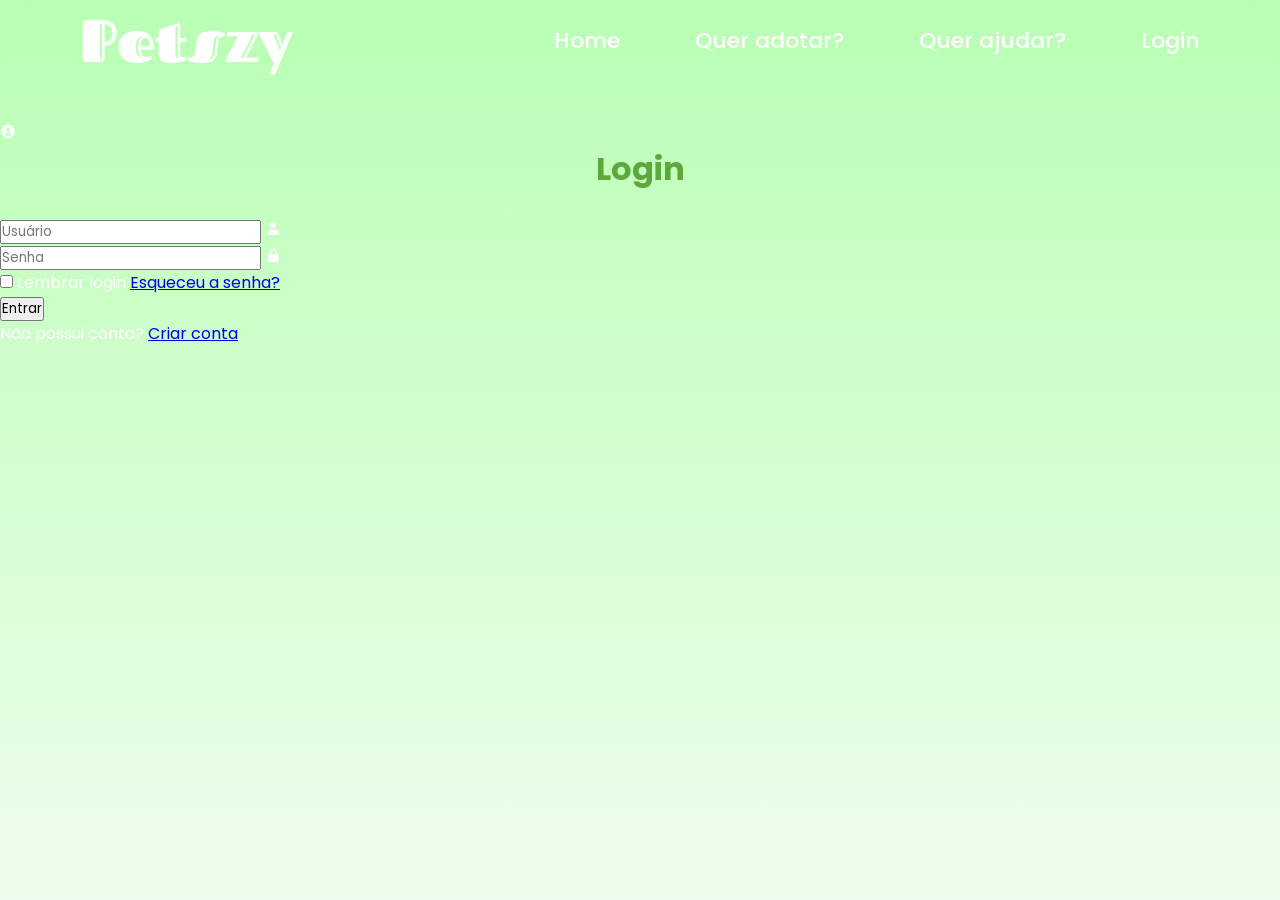
==== login.html @ 81985bf3 "Add files via upload" ====
<!DOCTYPE html>
<html lang="pt-br">

<head>
    <meta charset="UTF-8">
    <meta name="viewport" content="width=device-width, initial-scale=1.0">

    <title>Login | Petszy</title>

    <link href='https://unpkg.com/boxicons@2.1.4/css/boxicons.min.css' rel='stylesheet'>

    <link rel="preconnect" href="https://fonts.googleapis.com">
    <link rel="preconnect" href="https://fonts.gstatic.com" crossorigin>

    <link href="https://fonts.googleapis.com/css2?family=Fascinate+Inline&family=Poppins:wght@300;400;500;600&display=swap" rel="stylesheet">

    <link rel="stylesheet" href="style.css">
</head>

<body class="login-page">

    <header class="home-header">

        <a href="#" class="logo">Petszy</a>

        <nav class="nav">

            <a href="index.html">Home</a>
            <a href="Queradotar.html">Quer adotar?</a>
            <a href="Querajudar.html">Quer ajudar?</a>
            <a href="login.html">Login</a>

        </nav>

        <div class="menu-hamburguer" onclick="abrirMenu()">

            <div class="linha"></div>
            <div class="linha"></div>
            <div class="linha"></div>

        </div>

    </header>

    <main class="container">

        <form id="form-login">

            <div class="avatar-login">
    <i class='bx bxs-user-circle'></i>
</div>

            <h1>Login</h1>
      

            <div class="input-box">
                <input placeholder="Usuário" type="email" name="email" id="email" required>
                <i class='bx bxs-user'></i>
            </div>

            <div class="input-box">
                <input placeholder="Senha" type="password" name="senha" id="senha" required>
                <i class='bx bxs-lock-alt'></i>
            </div>

            <div class="lembrar">

                <label>
                  <input type="checkbox" id="lembrar">
                       Lembrar login
                </label>

                <a href="redefinir-senha.html">Esqueceu a senha?</a>

            </div>

            <button type="button" class="btn-login" onclick="fazerLogin()">
                Entrar
            </button>

            <div class="cadastro">
                <p>
                    Não possui conta?
                   <a href="cadastro.html">Criar conta</a>
                </p>
            </div>

        </form>

    </main>

    </main>

    <script src="script.js"></script>

<script>

function fazerLogin(){

    localStorage.setItem("usuarioLogado", "true");

    const parametros = new URLSearchParams(window.location.search);

    const destino = parametros.get("destino");

    if(destino){

        window.location.href = destino;

    }else{

        window.location.href = "index.html";

    }

}

</script>

</body>
</html>
---- style.css ----
*{
    margin: 0;
    padding: 0;
    box-sizing: border-box;
    font-family: 'Poppins', sans-serif;
}

/* ===================================
   BODY
=================================== */

body{
    min-height: 100vh;
    overflow-x: hidden;
    color: white;
    background: #111;
}

/* ===================================
   HEADER / NAVBAR
=================================== */

header{
    width: 100%;
    height: 80px;

    display: flex;
    align-items: center;
    justify-content: space-between;

    padding: 0 80px;

    position: fixed;
    top: 0;
    left: 0;

    z-index: 999;

    backdrop-filter: blur(10px);
    
}

/* LOGO */

.logo{
    color: rgb(245, 243, 243);
    text-decoration: none;

    font-family: 'Fascinate Inline', system-ui;

    font-size: 45px;
    font-weight: normal;
    -webkit-text-stroke: 1.5px #8474ec, rgb(215, 123, 241), rgb(163, 247, 169);
}

/* MENU */

.nav{
    display: flex;
    gap: 50px;
}

.nav a{
    text-decoration: none;
    color: white;
    font-size: 22px;
    transition: 0.3s;
}

.nav a:hover{
    color: #d8a9ff;
}


/* ===================================
   HOME
=================================== */

.home{
    min-height: 100vh;

    background:
    linear-gradient(
        135deg,
        rgba(102, 152, 245, 0.95),
        rgba(206, 215, 232, 0.92)
    ),
    url('img/pets-bg.jpg');

    background-size: cover;
    background-position: center;

    display: flex;
    align-items: center;
    justify-content: center;

    padding: 120px 8%;
}

.home-content{
    max-width: 700px;
    animation: fadeUp 1s ease;
}

.home-content h1{
    font-size: 65px;
    margin-bottom: 20px;
}

.home-content p{
    font-size: 20px;
    line-height: 1.8;
}

.home-header{
    background: linear-gradient(90deg, #5658ce);
}
/* ===================================
   QUER ADOTAR
=================================== */

.adotar{
    min-height: 100vh;

    padding: 150px 8%;

    background: linear-gradient(
        135deg,
        #b452f5,
        #e2caf3
    );
}

.adotar h2{
    text-align: center;
    font-size: 55px;
    margin-bottom: 60px;
}

.cards{
    display: grid;

    grid-template-columns:
    repeat(auto-fit, minmax(280px, 1fr));

    gap: 35px;
}

.card{
    background: rgba(255,255,255,0.12);

    border-radius: 30px;

    overflow: hidden;

    transition: 0.4s;

    backdrop-filter: blur(10px);

    box-shadow: 0 15px 40px rgba(0,0,0,0.25);
}

.card:hover{
    transform: translateY(-10px);
}

.card img{
    width: 100%;
    height: 280px;
    object-fit: cover;
}

.card-content{
    padding: 25px;
}

.card-content h3{
    font-size: 28px;
    margin-bottom: 10px;
}

.card-content p{
    font-size: 17px;
    line-height: 1.6;
}
.adotar-header{
    background: linear-gradient(90deg, #4a3654);
}
/* ===================================
   QUER AJUDAR
=================================== */

*{
    margin: 0;
    padding: 0;
    box-sizing: border-box;
}

body{
    font-family: Arial, Helvetica, sans-serif;
}

.ajudar{
    background: linear-gradient(to bottom,#b8ffb3,#eefded);
    min-height: 100vh;
}

/* HEADER */

.ajudar-header{

    width: 100%;
    height: 70px;

    background: #6fcf4f;

    display: flex;
    justify-content: space-between;
    align-items: center;

    padding: 0 5%;

    position: sticky;
    top: 0;

    z-index: 1000;

    box-shadow: 0 3px 12px rgba(0,0,0,0.12);

}

.logo{

    text-decoration: none;

    font-family: "Fascinate Inline", system-ui;

    font-size: 34px;

    color: white;

}

.nav{

    display: flex;
    gap: 30px;

}

.nav a{

    text-decoration: none;

    color: white;

    font-size: 17px;
    font-weight: bold;

    transition: 0.3s;

}

.nav a:hover{

    color: #d7ffd0;

}

.menu-hamburguer{

    display: none;

    flex-direction: column;

    gap: 5px;

    cursor: pointer;

}

.linha{

    width: 28px;
    height: 3px;

    background: white;

    border-radius: 5px;

}

/* FRASE TOPO */

.topo-frase{

    width: 100%;
    padding: 30px 5% 15px;
    text-align: center;

}

.topo-frase h2{

    color: #3f6b14;
    font-size: 38px;
    font-weight: 900;

}

/* HERO */

.hero-ajuda{

    width: 100%;
    min-height: 180px;

    background-image:
    linear-gradient(rgba(0,0,0,0.45),rgba(0,0,0,0.45)),
    url('https://images.unsplash.com/photo-1517849845537-4d257902454a?q=80&w=1400&auto=format&fit=crop');

    background-size: cover;
    background-position: center;

    display: flex;
    justify-content: space-between;
    align-items: center;

    padding: 20px 5%;

    border-bottom-left-radius: 35px;
    border-bottom-right-radius: 35px;

    box-shadow: 0 8px 20px rgba(0,0,0,0.15);

}

.logo-hero{

    background: #8cc63f;

    padding: 12px 22px;

    border-radius: 0 0 40px 40px;

}

.logo-hero h1{

    font-family: "Fascinate Inline", system-ui;

    font-size: 42px;

    color: #d7b2ff;

}

.logo-hero p{

    color: white;
    text-align: center;
    font-weight: bold;
    font-size: 14px;

}

.titulo-hero{

    color: #a5ff56;
    font-size: 38px;
    font-weight: 900;
    text-shadow: 2px 2px 0 #4f6b17;

}

.como-doar{

    color: #b7ff68;
    font-size: 48px;
    font-weight: 900;
    line-height: 48px;
    text-align: center;
    text-shadow: 2px 2px 0 #4f6b17;

}

/* CONTAINER */

.container-ajuda{

    display: flex;
    justify-content: center;
    align-items: flex-start;
    gap: 35px;
    flex-wrap: wrap;
    padding: 50px 5% 70px;

}

/* CARDS */

.card-ajuda{

    width: 340px;
    background: white;
    border-radius: 25px;
    padding: 28px;
    box-shadow: 0 10px 25px rgba(0,0,0,0.12);
    transition: 0.3s;

}

.card-ajuda:hover{

    transform: translateY(-6px);

}

.card-ajuda h1{

    font-size: 34px;
    line-height: 36px;
    color: #7fb12d;
    margin-bottom: 20px;

}

.titulo-produto{

    font-size: 34px !important;
    line-height: 36px !important;

}

.btn-doar{

    width: 140px;
    height: 48px;
    border: none;
    border-radius: 12px;
    background: linear-gradient(to right,#111,#333);
    color: white;
    font-size: 17px;
    font-weight: bold;
    cursor: pointer;
    margin-bottom: 22px;

}

.balao{

    background: #f8f8f8;
    border: 3px solid #1d1d1d;
    border-radius: 22px;
    padding: 22px;
    position: relative;
    line-height: 30px;
    font-size: 17px;

}

.pix-box{

    margin-top: 18px;
    background: white;
    border: 2px dashed #2d8f4d;
    border-radius: 12px;
    padding: 14px;

}

.pix-box h3{

    color: #2d8f4d;
    margin-bottom: 10px;

}

.pagamentos{

    font-weight: bold;
    line-height: 32px;
    color: #222;

}

.lista{

    margin-top: 15px;
    line-height: 32px;
    color: #222;
    font-weight: bold;

}

/* LATERAL */

.info-lateral{

    width: 300px;
    background: linear-gradient(to bottom,#63d4b2,#8ce9cf);
    border-radius: 30px;
    padding: 40px 28px;
    box-shadow: 0 10px 25px rgba(0,0,0,0.12);
    margin: 80px auto 0 auto;
    display: flex;
    justify-content: center;
    align-items: center;

}

.info-lateral p{

    text-align: center;
    font-size: 19px;
    line-height: 38px;
    color: #083126;
    font-weight: bold;

}

/* RESPONSIVO */

@media(max-width: 768px){

    .menu-hamburguer{
        display: flex;
    }

    .nav{

        display: none;
        flex-direction: column;
        position: absolute;
        top: 70px;
        right: 5%;
        background: #6fcf4f;
        padding: 20px;
        border-radius: 15px;

    }

    .nav.ativo{
        display: flex;
    }

    .hero-ajuda{

        flex-direction: column;
        text-align: center;
        gap: 20px;

    }

}
/* ===================================
   PAGAMENTO
=================================== */

body{
    font-family: Arial, Helvetica, sans-serif;
    background: linear-gradient(to bottom,#b8ffb3,#eefded);
    min-height: 100vh;
    margin: 0;
    padding-top: 120px;
}

.caixa{
    background: white;
    width: 400px;
    padding: 35px;
    border-radius: 25px;
    box-shadow: 0 10px 25px rgba(0,0,0,0.15);

    margin: 0 auto;
}

h1{

    text-align: center;
    color: #5ca83b;
    margin-bottom: 25px;

}

.valores{

    display: flex;
    gap: 10px;
    flex-wrap: wrap;
    margin-bottom: 25px;

}

.valor{

    flex: 1;
    min-width: 80px;
    height: 50px;

    border: none;
    border-radius: 12px;

    background: #6fcf4f;
    color: white;

    font-size: 18px;
    font-weight: bold;

    cursor: pointer;

}

select{

    width: 100%;
    height: 50px;

    border-radius: 12px;
    border: 2px solid #ccc;

    padding: 10px;
    margin-bottom: 25px;

    font-size: 16px;

}

.btn-pagar{

    width: 100%;
    height: 50px;

    border: none;
    border-radius: 12px;

    background: black;
    color: white;

    font-size: 18px;
    font-weight: bold;

    cursor: pointer;

}

.header-petszy{
    width: 100%;
    height: 85px;
    background: #9be7a1;
    display: flex;
    justify-content: space-between;
    align-items: center;
    padding: 0 70px;
    position: fixed;
    top: 0;
    left: 0;
    z-index: 1000;
    box-shadow: 0 2px 10px rgba(0,0,0,0.10);
}

.logo{
    text-decoration: none;
    font-family: "Fascinate Inline", system-ui;
    font-size: 60px;
    color: white;
    line-height: 1;
}

.nav{
    display: flex;
    align-items: center;
    gap: 75px;
}

.nav a{
    text-decoration: none;
    color: white;
    font-size: 22px;
    font-weight: 500;
}



/* ===================================
   FOOTER
=================================== */

footer{
    background: #111;

    padding: 40px 8%;

    text-align: center;

    color: #bbb;
}

/* ===================================
   ANIMAÇÃO
=================================== */

@keyframes fadeUp{

    from{
        opacity: 0;
        transform: translateY(50px);
    }

    to{
        opacity: 1;
        transform: translateY(0);
    }
}

/* ===================================
   RESPONSIVO
=================================== */

@media(max-width: 900px){

    header{
        padding: 0 25px;
    }

    .logo{
        font-size: 35px;
    }

    .nav{
        gap: 20px;
    }

    .nav a{
        font-size: 16px;
    }

    .home-content h1{
        font-size: 42px;
    }

    .home-content p{
        font-size: 17px;
    }

    .adotar h2,
    .ajudar h2{
        font-size: 40px;
    }

    .login-box{
        width: 90%;
    }
}
/* ===================================
   MOBILE E TELAS PEQUENAS
=================================== */

@media(max-width: 900px){

    /* HEADER */

    header{
        padding: 0 20px;
        height: 70px;
    }

    /* LOGO */

    .logo{
        font-size: 32px;
    }

    /* MENU */

    .nav{
        gap: 20px;
    }

    .nav a{
        font-size: 15px;
    }

    /* HOME */

    .home{
        padding: 120px 25px;
        text-align: center;
    }

    .home-content h1{
        font-size: 42px;
    }

    .home-content p{
        font-size: 16px;
        line-height: 1.7;
    }

    /* TITULOS */

    .adotar h2,
    .ajudar h2{
        font-size: 38px;
    }

    /* CARDS */

    .cards,
    .doacoes{
        grid-template-columns: 1fr;
    }

    .card img{
        height: 240px;
    }

    /* LOGIN */

    .login-box{
        width: 95%;
        padding: 35px 20px;
    }

}


/* ===================================
   CELULARES PEQUENOS
=================================== */

@media(max-width: 600px){

    /* HEADER */

    header{
        flex-direction: column;
        justify-content: center;
        gap: 10px;

        height: auto;

        padding: 15px;
    }

    /* LOGO */

    .logo{
        font-size: 28px;
    }

    /* MENU */

    .nav{
        flex-wrap: wrap;
        justify-content: center;
        gap: 15px;
    }

    .nav a{
        font-size: 14px;
    }

    /* HOME */

    .home{
        padding-top: 160px;
    }

    .home-content h1{
        font-size: 32px;
    }

    .home-content p{
        font-size: 15px;
    }

    /* SEÇÕES */

    .adotar,
    .ajudar{
        padding: 160px 20px 60px;
    }

    .adotar h2,
    .ajudar h2{
        font-size: 30px;
    }

    /* CARDS */

    .card-content h3,
    .doacao-box h3{
        font-size: 24px;
    }

    .card-content p,
    .doacao-box p{
        font-size: 15px;
    }

    /* LOGIN */

    .login-box h2{
        font-size: 30px;
    }

    .input-box input{
        padding: 15px;
    }

    .btn{
        padding: 14px;
        font-size: 16px;
    }

}
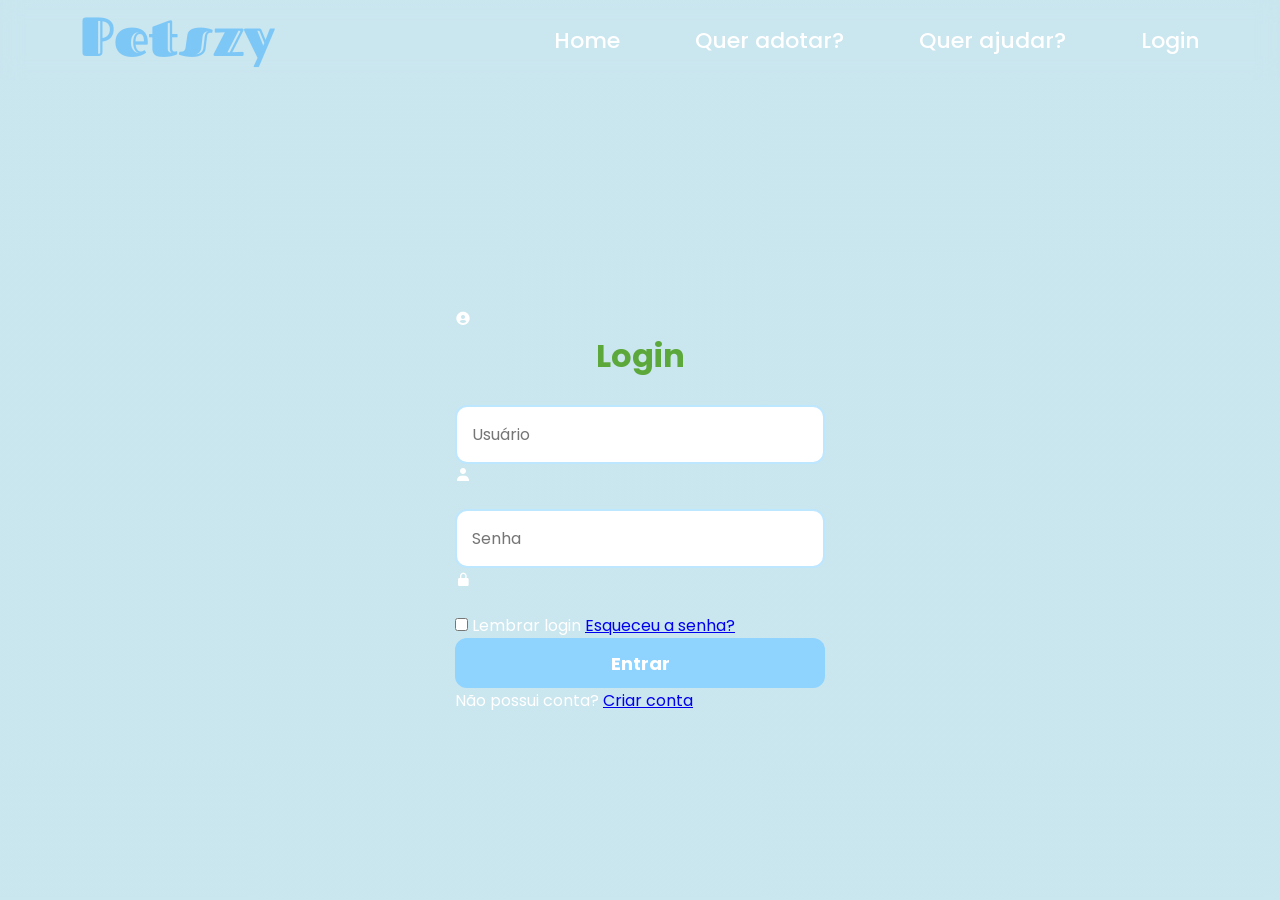
==== commit 2a29453a: "Update login.html" ====
--- a/login.html
+++ b/login.html
@@ -26,8 +26,8 @@
         <nav class="nav">
 
             <a href="index.html">Home</a>
-            <a href="Queradotar.html">Quer adotar?</a>
-            <a href="Querajudar.html">Quer ajudar?</a>
+            <a href="queradotar.html">Quer adotar?</a>
+            <a href="querajudar.html">Quer ajudar?</a>
             <a href="login.html">Login</a>
 
         </nav>
@@ -118,4 +118,4 @@
 </script>
 
 </body>
-</html>+</html>
--- a/style.css
+++ b/style.css
@@ -679,7 +679,141 @@
     font-size: 22px;
     font-weight: 500;
 }
-
+/* ===================================
+   login
+=================================== */
+*{
+    margin: 0;
+    padding: 0;
+    box-sizing: border-box;
+}
+
+body{
+
+    min-height: 100vh;
+
+    font-family: Arial, Helvetica, sans-serif;
+
+    display: flex;
+    justify-content: center;
+    align-items: center;
+
+    background-image:
+    linear-gradient(rgba(173,216,230,0.65), rgba(173,216,230,0.65)),
+    url("https://images.unsplash.com/photo-1517849845537-4d257902454a?q=80&w=1500&auto=format&fit=crop");
+
+    background-size: cover;
+    background-position: center;
+}
+
+.login-container{
+
+    width: 400px;
+
+    background: rgba(255,255,255,0.95);
+
+    padding: 40px;
+
+    border-radius: 30px;
+
+    box-shadow: 0 10px 30px rgba(0,0,0,0.15);
+
+    text-align: center;
+}
+
+.logo{
+
+    font-size: 55px;
+
+    color: #7dc7f7;
+
+    margin-bottom: 10px;
+
+    font-family: "Fascinate Inline", system-ui;
+}
+
+.subtitulo{
+
+    color: #5b7c92;
+
+    margin-bottom: 30px;
+
+    font-size: 16px;
+}
+
+.input-box{
+
+    margin-bottom: 20px;
+}
+
+.input-box input{
+
+    width: 100%;
+
+    padding: 15px;
+
+    border: 2px solid #bde6ff;
+
+    border-radius: 12px;
+
+    font-size: 16px;
+
+    outline: none;
+}
+
+.input-box input:focus{
+
+    border-color: #7dc7f7;
+}
+
+.btn-login{
+
+    width: 100%;
+
+    height: 50px;
+
+    border: none;
+
+    border-radius: 12px;
+
+    background: #8fd3ff;
+
+    color: white;
+
+    font-size: 18px;
+
+    font-weight: bold;
+
+    cursor: pointer;
+
+    transition: 0.3s;
+}
+
+.btn-login:hover{
+
+    background: #72c4fa;
+}
+
+.links{
+
+    margin-top: 20px;
+}
+
+.links a{
+
+    text-decoration: none;
+
+    color: #69b8e9;
+
+    font-weight: bold;
+}
+
+.pet-icons{
+
+    font-size: 35px;
+
+    margin-bottom: 20px;
+}
 
 
 /* ===================================
@@ -914,4 +1048,4 @@
         font-size: 16px;
     }
 
-}+}
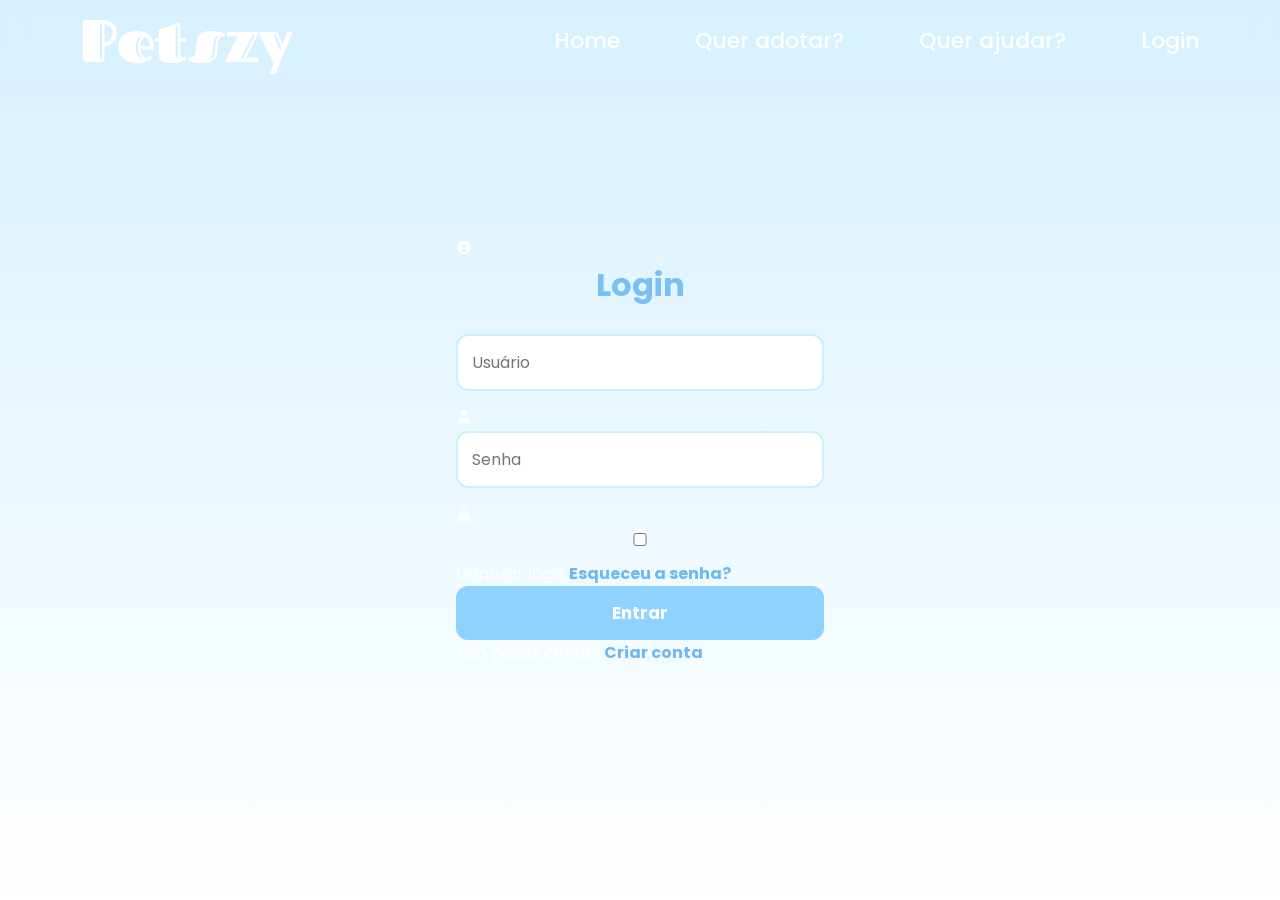
==== commit 9658aace: "Update login.html" ====
--- a/login.html
+++ b/login.html
@@ -17,7 +17,7 @@
     <link rel="stylesheet" href="style.css">
 </head>
 
-<body class="login-page">
+<body class="login">
 
     <header class="home-header">
 
--- a/style.css
+++ b/style.css
@@ -557,7 +557,7 @@
    PAGAMENTO
 =================================== */
 
-body{
+.ajudar{
     font-family: Arial, Helvetica, sans-serif;
     background: linear-gradient(to bottom,#b8ffb3,#eefded);
     min-height: 100vh;
@@ -682,31 +682,26 @@
 /* ===================================
    login
 =================================== */
-*{
-    margin: 0;
-    padding: 0;
-    box-sizing: border-box;
-}
-
-body{
+
+.login{
 
     min-height: 100vh;
-
-    font-family: Arial, Helvetica, sans-serif;
 
     display: flex;
     justify-content: center;
     align-items: center;
 
-    background-image:
-    linear-gradient(rgba(173,216,230,0.65), rgba(173,216,230,0.65)),
-    url("https://images.unsplash.com/photo-1517849845537-4d257902454a?q=80&w=1500&auto=format&fit=crop");
+    font-family: Arial, Helvetica, sans-serif;
+
+    background:
+    linear-gradient(rgba(200,235,255,0.75), rgba(255,255,255,0.75)),
+    url("https://images.unsplash.com/photo-1548199973-03cce0bbc87b?auto=format&fit=crop&w=1600&q=80");
 
     background-size: cover;
     background-position: center;
 }
 
-.login-container{
+.container-login{
 
     width: 400px;
 
@@ -714,73 +709,59 @@
 
     padding: 40px;
 
-    border-radius: 30px;
+    border-radius: 25px;
 
     box-shadow: 0 10px 30px rgba(0,0,0,0.15);
 
+    border: 3px solid #cdeeff;
+}
+
+h1{
+
     text-align: center;
-}
-
-.logo{
-
-    font-size: 55px;
-
-    color: #7dc7f7;
-
-    margin-bottom: 10px;
-
-    font-family: "Fascinate Inline", system-ui;
-}
-
-.subtitulo{
-
-    color: #5b7c92;
-
-    margin-bottom: 30px;
+
+    color: #7abff5;
+
+    margin-bottom: 25px;
+}
+
+input{
+
+    width: 100%;
+
+    padding: 14px;
+
+    margin-bottom: 15px;
+
+    border: 2px solid #cdeeff;
+
+    border-radius: 12px;
+
+    outline: none;
 
     font-size: 16px;
 }
 
-.input-box{
-
-    margin-bottom: 20px;
-}
-
-.input-box input{
+input:focus{
+
+    border-color: #7abff5;
+}
+
+button{
 
     width: 100%;
 
-    padding: 15px;
-
-    border: 2px solid #bde6ff;
+    padding: 14px;
+
+    border: none;
 
     border-radius: 12px;
 
-    font-size: 16px;
-
-    outline: none;
-}
-
-.input-box input:focus{
-
-    border-color: #7dc7f7;
-}
-
-.btn-login{
-
-    width: 100%;
-
-    height: 50px;
-
-    border: none;
-
-    border-radius: 12px;
-
-    background: #8fd3ff;
+    background: #8fd1ff;
 
     color: white;
 
-    font-size: 18px;
+    font-size: 17px;
 
     font-weight: bold;
 
@@ -789,32 +770,24 @@
     transition: 0.3s;
 }
 
-.btn-login:hover{
-
-    background: #72c4fa;
-}
-
-.links{
-
-    margin-top: 20px;
-}
-
-.links a{
+button:hover{
+
+    background: #73c2fa;
+}
+
+a{
+
+    color: #6cb8ef;
 
     text-decoration: none;
 
-    color: #69b8e9;
-
     font-weight: bold;
 }
 
-.pet-icons{
-
-    font-size: 35px;
-
-    margin-bottom: 20px;
-}
-
+a:hover{
+
+    text-decoration: underline;
+}
 
 /* ===================================
    FOOTER
